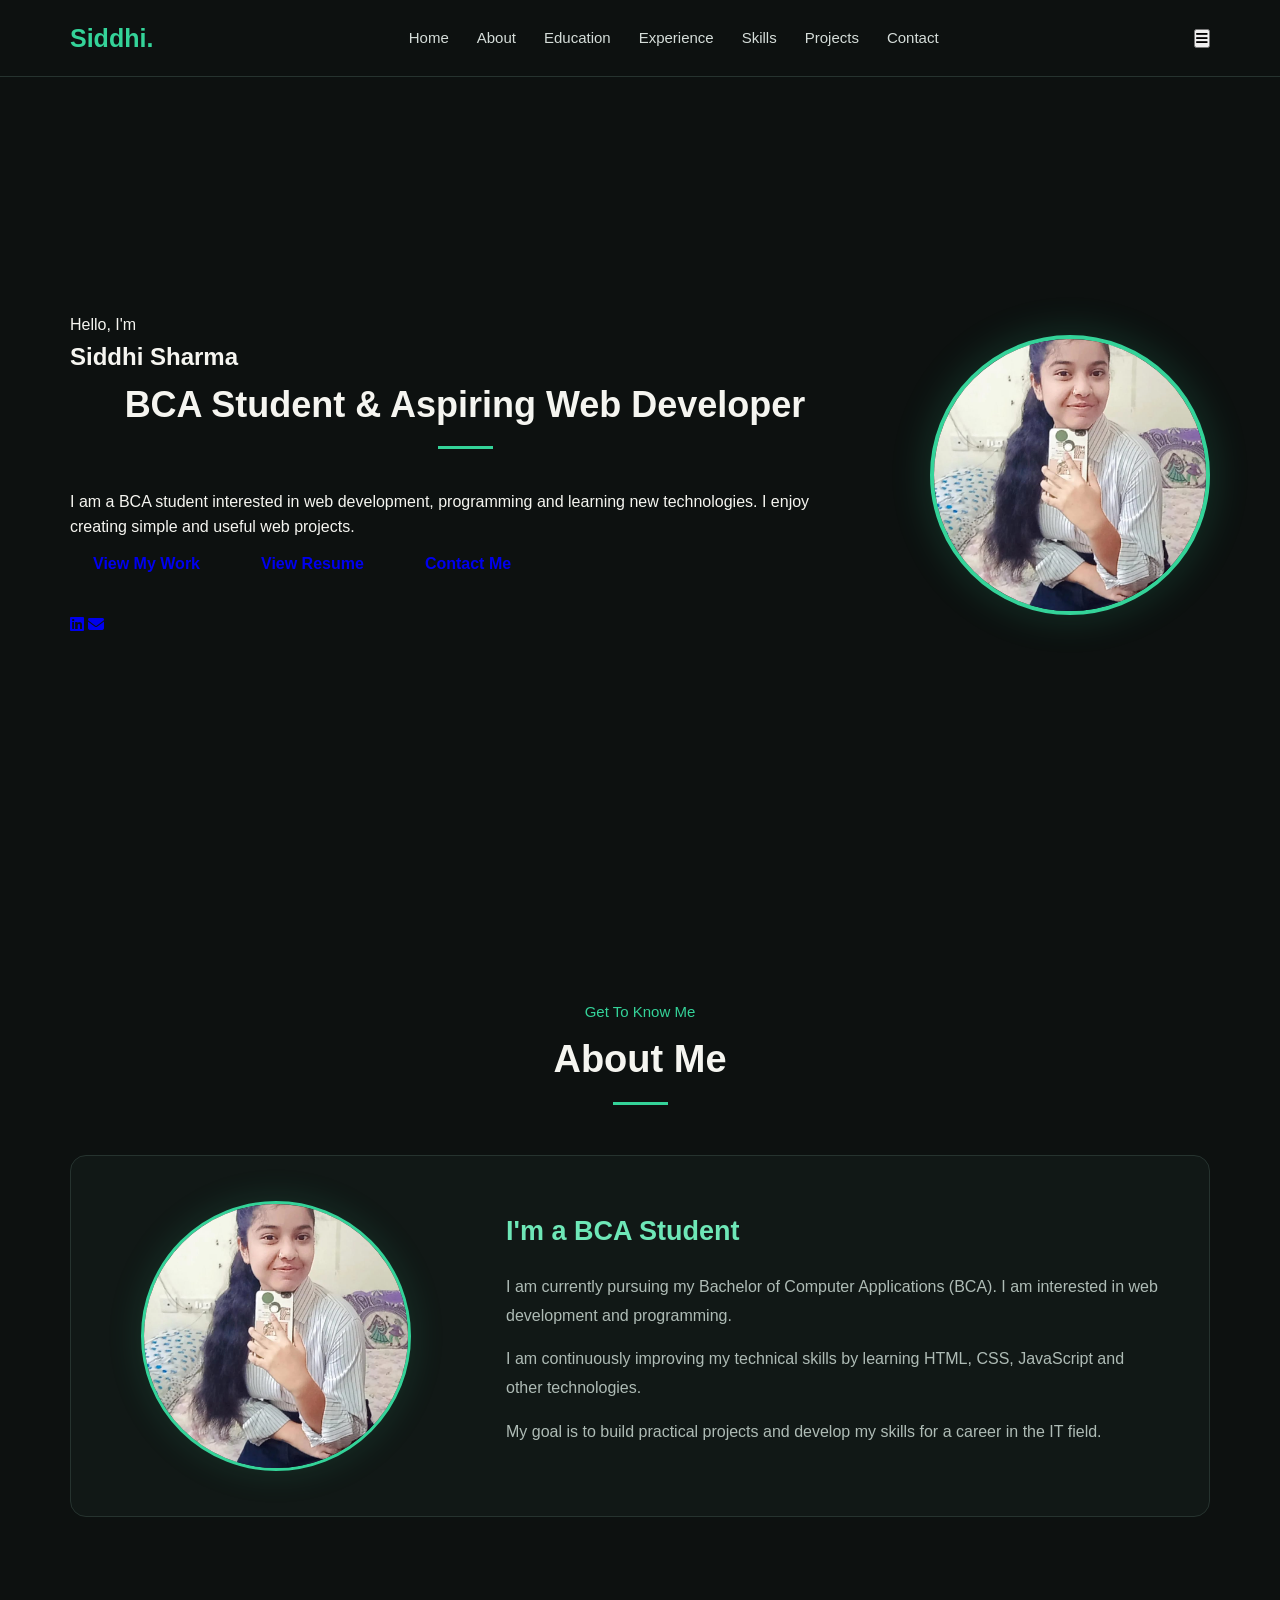
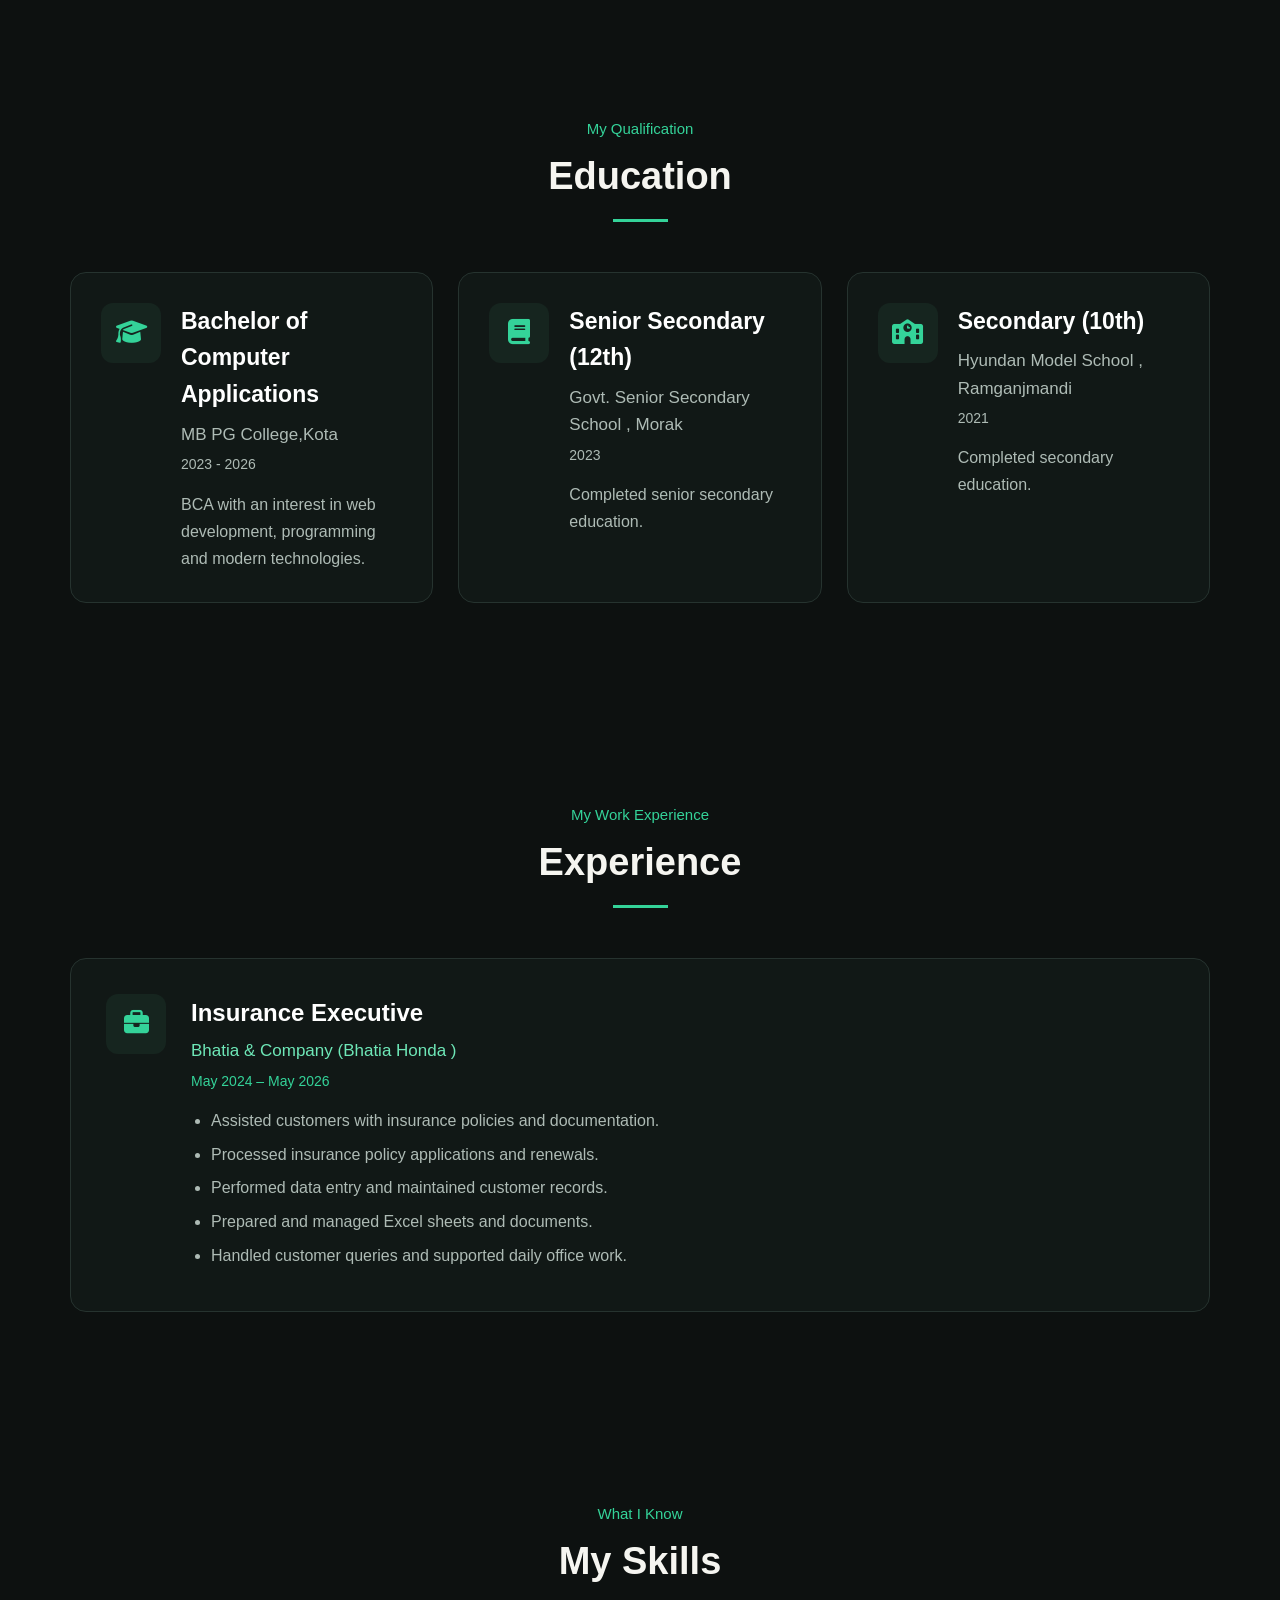
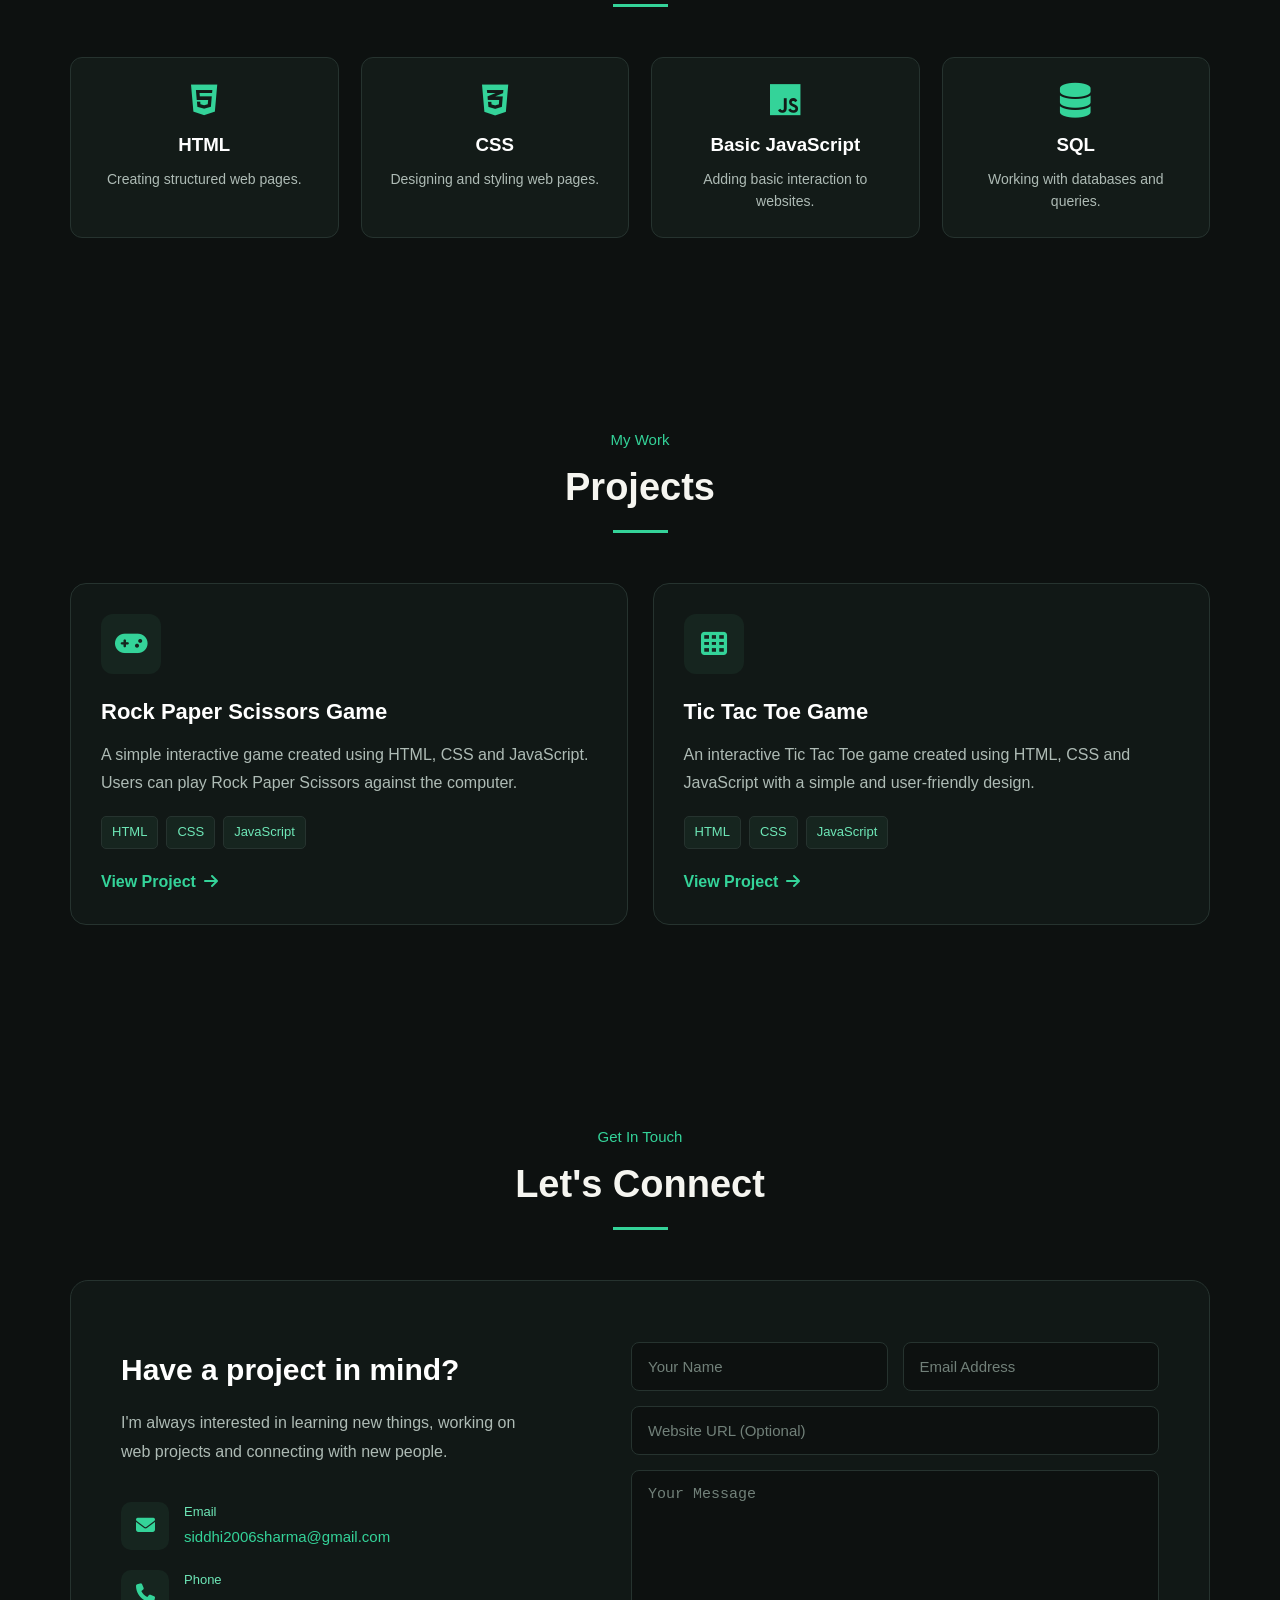
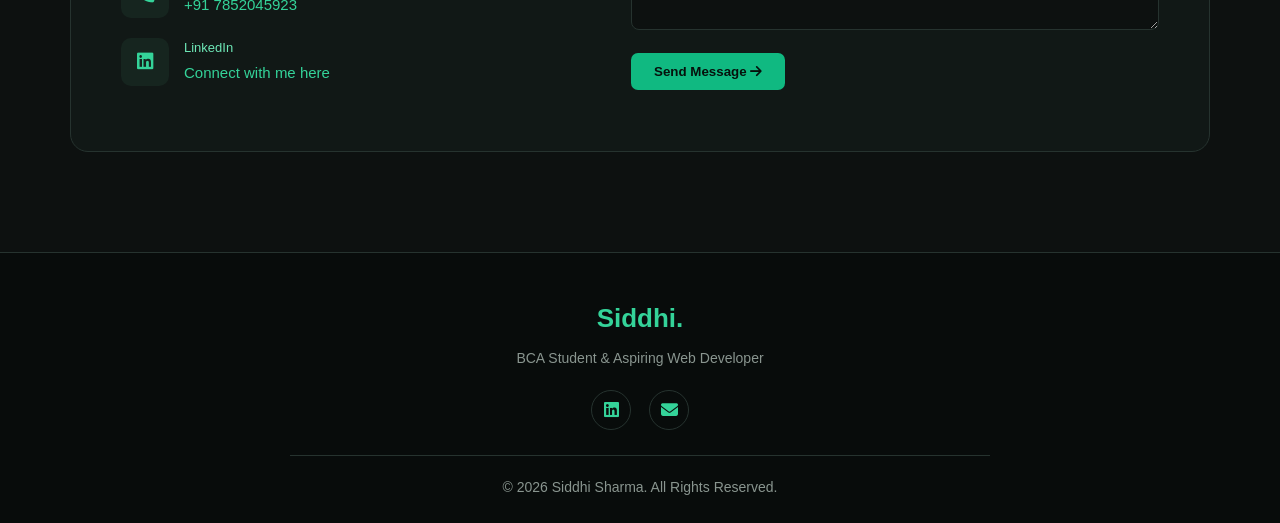
==== index.html @ 9b2d1b77 "Add files via upload" ====
<!DOCTYPE html>
<html lang="en">

<head>
    <meta charset="UTF-8">
    <meta name="viewport" content="width=device-width, initial-scale=1.0">

    <title>Siddhi Sharma | Portfolio</title>

    <link rel="stylesheet" href="style.css">

    <!-- Icons -->
    <link rel="stylesheet"
        href="https://cdnjs.cloudflare.com/ajax/libs/font-awesome/6.5.2/css/all.min.css">
</head>

<body>

    <!-- ================= NAVBAR ================= -->

    <header>
        <nav class="navbar">

            <div class="logo">
                Siddhi.
            </div>

            <ul class="nav-links">
                <li><a href="#home">Home</a></li>
                <li><a href="#about">About</a></li>
                <li><a href="#education">Education</a></li> 
                <li><a href="#experience">Experience</a></li> 
                <li><a href="#skills">Skills</a></li>
                <li><a href="#projects">Projects</a></li>
                <!-- . -->
                <li><a href="#contact">Contact</a></li>
            </ul>

            <button class="menu-btn" id="menuBtn">
                <i class="fas fa-bars"></i>
            </button>

        </nav>
    </header>


    <!-- ================= HOME ================= -->

    <section class="home" id="home">

    <div class="home-text">

        <p class="hello">Hello, I'm</p>

        <h1>Siddhi Sharma</h1>

        <h2>BCA Student & Aspiring Web Developer</h2>

        <p class="intro">
            I am a BCA student interested in web development,
            programming and learning new technologies.
            I enjoy creating simple and useful web projects.
        </p>

       <div class="home-buttons">

    <a href="#projects" class="btn">
        View My Work
    </a>

    <a href="siddhi resume.pdf" class="btn second-btn" target="_blank">
        View Resume
    </a>

    <a href="#contact" class="btn second-btn">
        Contact Me
    </a>

</div>

        <div class="social-icons">

            <!-- LinkedIn -->
            <a href="https://www.linkedin.com/in/siddhi-sharma-9bb60141a" target="_blank">
    <i class="fa-brands fa-linkedin"></i>
</a>

            <!-- Email -->
            <a href="mailto:yourname@gmail.com">
                <i class="fa-solid fa-envelope"></i>
            </a>

        </div>

    </div>

    <div class="home-image">
        <img src="images/profile.jpeg" alt="Siddhi Sharma">
    </div>

</section>


    <!-- ================= ABOUT ================= -->

    <section class="section" id="about">

        <div class="section-title">
            <p>Get To Know Me</p>
            <h2>About Me</h2>
        </div>

        <div class="about-content">

            <div class="about-image">
               <img src="images/profile.jpeg" alt="Siddhi Sharma">
            </div>

            <div class="about-text">

                <h3>I'm a BCA Student</h3>

                <p>
                    I am currently pursuing my Bachelor of Computer
                    Applications (BCA). I am interested in web
                    development and programming.
                </p>

                <p>
                    I am continuously improving my technical skills
                    by learning HTML, CSS, JavaScript and
                    other technologies.
                </p>

                <p>
                    My goal is to build practical projects and
                    develop my skills for a career in the IT field.
                </p>

            </div>

        </div>

    </section>


    <!-- ================= EDUCATION ================= -->

    <section class="section" id="education">

    <div class="section-title">
        <p>My Qualification</p>
        <h2>Education</h2>
    </div>

    <div class="education-container">

        <!-- BCA -->
        <div class="education-card">

            <div class="education-icon">
                <i class="fa-solid fa-graduation-cap"></i>
            </div>

            <div class="education-text">
                <h3>Bachelor of Computer Applications</h3>

                <p class="college-name">
                MB PG College,Kota 
                </p>

                <p class="education-year">
                    2023 - 2026
                </p>

                <p>
                    BCA with an interest in
                    web development, programming and modern
                    technologies.
                </p>
            </div>

        </div>


        <!-- 12th -->
        <div class="education-card">

            <div class="education-icon">
                <i class="fa-solid fa-book"></i>
            </div>

            <div class="education-text">
                <h3>Senior Secondary (12th)</h3>

                <p class="college-name">
                    Govt. Senior Secondary School , Morak 
                </p>

                <p class="education-year">
                   2023 
                </p>

                <p>
                    Completed senior secondary education.
                </p>
            </div>

        </div>


        <!-- 10th -->
        <div class="education-card">

            <div class="education-icon">
                <i class="fa-solid fa-school"></i>
            </div>

            <div class="education-text">
                <h3>Secondary (10th)</h3>

                <p class="college-name">
                    Hyundan Model School , Ramganjmandi 
                </p>

                <p class="education-year">
                   2021 
                </p>

                <p>
                    Completed secondary education.
                </p>
            </div>

        </div>

    </div>

</section>
<!-- ================= EXPERIENCE ================= -->

<!-- ================= EXPERIENCE ================= -->

<section class="section" id="experience">

    <div class="section-title">
        <p>My Work Experience</p>
        <h2>Experience</h2>
    </div>

    <div class="experience-container">

        <div class="experience-card">

            <div class="experience-icon">
                <i class="fa-solid fa-briefcase"></i>
            </div>

            <div class="experience-text">

                <h3>Insurance Executive</h3>

                <p class="company-name">
                    Bhatia & Company (Bhatia Honda )
                </p>

                <p class="experience-date">
                    May 2024 – May 2026 
                </p>

                <ul>
                    <li>Assisted customers with insurance policies and documentation.</li>
                    <li>Processed insurance policy applications and renewals.</li>
                    <li>Performed data entry and maintained customer records.</li>
                    <li>Prepared and managed Excel sheets and documents.</li>
                    <li>Handled customer queries and supported daily office work.</li>
                </ul>

                <!-- Experience Letter
                <a href="experience-letter.pdf"
                   class="experience-link"
                   target="_blank">
                    View Experience Letter
                    <i class="fa-solid fa-arrow-right"></i>
                </a> -->

            </div>

        </div>

    </div>

</section>
<!-- SKILLS  -->
<section class="section" id="skills">

    <div class="section-title">
        <p>What I Know</p>
        <h2>My Skills</h2>
    </div>

    <div class="skills-container">

        <div class="skill-card">
            <i class="fa-brands fa-html5"></i>
            <h3>HTML</h3>
            <p>Creating structured web pages.</p>
        </div>

        <div class="skill-card">
            <i class="fa-brands fa-css3-alt"></i>
            <h3>CSS</h3>
            <p>Designing and styling web pages.</p>
        </div>

        <div class="skill-card">
            <i class="fa-brands fa-js"></i>
            <h3>Basic JavaScript</h3>
            <p>Adding basic interaction to websites.</p>
        </div>

        <div class="skill-card">
            <i class="fa-solid fa-database"></i>
            <h3>SQL</h3>
            <p>Working with databases and queries.</p>
        </div>

    </div>

</section>

    <!-- ================= PROJECTS ================= -->

    <!-- =========================
     PROJECTS
========================= -->

<section class="section" id="projects">

    <div class="section-title">
        <p>My Work</p>
        <h2>Projects</h2>
    </div>

    <div class="projects-container">

        <!-- Rock Paper Scissors -->
        <div class="project-card">

            <div class="project-icon">
                <i class="fa-solid fa-gamepad"></i>
            </div>

            <h3>Rock Paper Scissors Game</h3>

            <p>
                A simple interactive game created using
                HTML, CSS and JavaScript. Users can play
                Rock Paper Scissors against the computer.
            </p>

            <div class="project-tech">
                <span>HTML</span>
                <span>CSS</span>
                <span>JavaScript</span>
            </div>

           <a href="./Rock%20Paper%20Scissors%20Game/index.html" class="project-link">
    View Project
    <i class="fa-solid fa-arrow-right"></i>
</a>

        </div>


        <!-- Tic Tac Toe -->
        <div class="project-card">

            <div class="project-icon">
                <i class="fa-solid fa-table-cells"></i>
            </div>

            <h3>Tic Tac Toe Game</h3>

            <p>
                An interactive Tic Tac Toe game created
                using HTML, CSS and JavaScript with
                a simple and user-friendly design.
            </p>

            <div class="project-tech">
                <span>HTML</span>
                <span>CSS</span>
                <span>JavaScript</span>
            </div>

           <a href="./Tic%20Tac%20Toe%20Game/index.html" class="project-link">
    View Project
    <i class="fa-solid fa-arrow-right"></i>
</a>
        </div>

    </div>

</section>

    <!-- ================= CERTIFICATES =================

    <section class="section" id="certificates">

        <div class="section-title">
            <p>My Achievements</p>
            <h2>Certificates</h2>
        </div>

        <div class="certificate-container">

            <div class="certificate-card">

                <i class="fas fa-certificate"></i>

                <h3>Certificate Name</h3>

                <p>
                    Add your certificate details here.
                </p>

                <button class="certificate-btn">
                    View Certificate
                </button>

            </div>


            <div class="certificate-card">

                <i class="fas fa-award"></i>

                <h3>Workshop Certificate</h3>

                <p>
                    Add your workshop or participation
                    certificate here.
                </p>

                <button class="certificate-btn">
                    View Certificate
                </button>

            </div>

        </div>

    </section> -->


   <!-- =========================
     CONTACT
========================= -->

<!-- =========================
     CONTACT
========================= -->

<section class="section" id="contact">

    <div class="section-title">
        <p>Get In Touch</p>
        <h2>Let's Connect</h2>
    </div>

    <div class="contact-wrapper">

        <!-- LEFT SIDE -->
        <div class="contact-left">

            <h3>Have a project in mind?</h3>

            <p>
                I'm always interested in learning new things,
                working on web projects and connecting with new people.
            </p>

            <div class="contact-details">

                <!-- Email -->
                <div class="contact-detail">
                    <i class="fa-solid fa-envelope"></i>

                    <div>
                        <span>Email</span>
                        <p>
    <a href="mailto:siddhi2006sharma@gmail.com">
       siddhi2006sharma@gmail.com
    </a>
</p>
                    </div>
                </div>

                <!-- Phone -->
                <div class="contact-detail">
                    <i class="fa-solid fa-phone"></i>

                    <div>
                        <span>Phone</span>
                        <p>
    <a href="tel:+917852045923">
        +91 7852045923
    </a>
</p>
                    </div>
                </div>

                <!-- LinkedIn -->
                <div class="contact-detail">
                    <i class="fa-brands fa-linkedin"></i>

                    <div>
                        <span>LinkedIn</span>

                        <p>
<a href="https://www.linkedin.com/in/siddhi-sharma-9bb60141a/" target="_blank">
    Connect with me here 
</a>
        
                        </p>
                    </div>
                </div>

                

            </div>

        </div>


        <!-- RIGHT SIDE -->
        <div class="contact-right">

           <form class="contact-form" id="contactForm">

    <div class="input-row">

        <input
            type="text"
            id="name"
            placeholder="Your Name"
            required
        >

        <input
            type="email"
            id="email"
            placeholder="Email Address"
            required
        >

    </div>

    <!-- Optional URL -->
    <input
        type="url"
        id="website"
        placeholder="Website URL (Optional)"
    >

    <textarea
        id="message"
        placeholder="Your Message"
        required
    ></textarea>

    <button type="submit" class="btn btn-primary">
        Send Message
        <i class="fa-solid fa-arrow-right"></i>
    </button>

</form>
        </div>

    </div>

</section>
    <!-- =========================
     FOOTER
========================= -->

<footer>

    <div class="footer-content">

        <h3>Siddhi.</h3>

        <p>
            BCA Student & Aspiring Web Developer
        </p>

        <div class="footer-social">

            <a href="https://www.linkedin.com/in/siddhi-sharma-9bb60141a" target="_blank">
                <i class="fa-brands fa-linkedin"></i>
            </a>

            <a href="mailto:siddhi2006sharma@gmail.com">
                <i class="fa-solid fa-envelope"></i>
            </a>

        </div>

        <div class="footer-line"></div>

        <p class="copyright">
            © 2026 Siddhi Sharma. All Rights Reserved.
        </p>

    </div>

</footer>

    <script src="script.js"></script>

</body>

</html>
---- style.css ----
/* =========================
   BASIC RESET
========================= */

* {
    margin: 0;
    padding: 0;
    box-sizing: border-box;
}

html {
    scroll-behavior: smooth;
}

body {
    font-family: Arial, sans-serif;
    background: #0d1110;
    color: #f5f5f0;
    line-height: 1.6;
}

a {
    text-decoration: none;
}

section {
    scroll-margin-top: 80px;
}


/* =========================
   NAVBAR
========================= */

header {
    width: 100%;
    position: fixed;
    top: 0;
    left: 0;
    z-index: 1000;

    background: #0d1110;
    border-bottom: 1px solid #26332f;
}

.navbar {
    max-width: 1200px;
    margin: auto;
    padding: 18px 30px;

    display: flex;
    justify-content: space-between;
    align-items: center;
}

.logo {
    color: #34d399;
    font-size: 25px;
    font-weight: bold;
}

.nav-links {
    display: flex;
    align-items: center;
    gap: 28px;

    list-style: none;
    margin: 0;
    padding: 0;
}

.nav-links li {
    list-style: none;
}

.nav-links a {
    color: #d5ddd9;
    font-size: 15px;
    transition: 0.3s;
}

.nav-links a:hover {
    color: #34d399;
}


/* =========================
   COMMON SECTION
========================= */

section {
    max-width: 1200px;
    margin: auto;
    padding: 90px 30px;
}

section h2 {
    text-align: center;
    font-size: 36px;
    margin-bottom: 15px;
    color: #f5f5f0;
}

section h2::after {
    content: "";
    display: block;
    width: 55px;
    height: 3px;
    background: #34d399;
    margin: 12px auto 40px;
}


/* =========================
   HOME
========================= */

.home {
    min-height: 100vh;
    max-width: 1200px;
    margin: auto;

    padding: 120px 30px 70px;

    display: flex;
    justify-content: space-between;
    align-items: center;
    gap: 70px;
}

.home-content {
    flex: 1;
}

.home-content h4 {
    color: #34d399;
    font-size: 16px;
    margin-bottom: 10px;
}

.home-content h1 {
    color: #ffffff;
    font-size: 52px;
    line-height: 1.1;
    margin: 10px 0;
}

.home-content h3 {
    color: #6ee7b7;
    font-size: 24px;
    margin-bottom: 18px;
}

.home-content p {
    max-width: 620px;
    color: #aebbb5;
    font-size: 16px;
    margin-bottom: 28px;
}


/* =========================
   HOME BUTTONS
========================= */

.home-buttons {
    display: flex;
    gap: 15px;
    margin-bottom: 25px;
}

.btn {
    display: inline-block;
    padding: 11px 23px;
    border-radius: 7px;
    font-weight: bold;
    transition: 0.3s;
}

.btn-primary {
    background: #10b981;
    color: #06110c;
}

.btn-primary:hover {
    background: #34d399;
    transform: translateY(-2px);
}

.btn-outline {
    border: 1px solid #10b981;
    color: #6ee7b7;
}

.btn-outline:hover {
    background: #10b981;
    color: #06110c;
}


/* =========================
   SOCIAL ICONS
========================= */

.social-links {
    display: flex;
    gap: 15px;
}

.social-links a {
    color: #34d399;
    font-size: 20px;
    transition: 0.3s;
}

.social-links a:hover {
    color: #a7f3d0;
    transform: translateY(-3px);
}


/* =========================
   HOME IMAGE
========================= */

.home-image {
    flex: 1;

    display: flex;
    justify-content: center;
    align-items: center;
}

.home-image img {
    width: 280px;
    height: 280px;

    object-fit: cover;
    border-radius: 50%;

    border: 4px solid #34d399;

    box-shadow: 0 0 40px rgba(52, 211, 153, 0.20);
}


/* =========================
   ABOUT
========================= */

.about {
    background: #111816;
    border-radius: 15px;
}

.about-container {
    display: flex;
    align-items: center;
    gap: 60px;
}

.about-image {
    flex: 1;
    display: flex;
    justify-content: center;
}

.about-image img {
    width: 250px;
    height: 250px;
    object-fit: cover;
    border-radius: 50%;
    border: 3px solid #34d399;
}

.about-content {
    flex: 1;
}

.about-content h3 {
    color: #6ee7b7;
    font-size: 25px;
    margin-bottom: 15px;
}

.about-content p {
    color: #aebbb5;
    margin-bottom: 15px;
}


/* =========================
   EDUCATION
========================= */

.education {
    text-align: center;
}

.education-container {
    display: flex;
    justify-content: center;
    gap: 25px;
    flex-wrap: wrap;
}

.education-card {
    width: 330px;
    padding: 25px;

    background: #131b18;
    border: 1px solid #26332f;
    border-radius: 12px;

    transition: 0.3s;
}

.education-card:hover {
    border-color: #34d399;
    transform: translateY(-5px);
}

.education-card h3 {
    color: #6ee7b7;
    margin-bottom: 10px;
}

.education-card p {
    color: #aebbb5;
}


/* =========================
   SKILLS
========================= */

.skills {
    background: #111816;
    border-radius: 15px;
}

.skills-container {
    display: grid;
    grid-template-columns: repeat(3, 1fr);
    gap: 20px;
}

.skill-card {
    background: #131b18;
    border: 1px solid #26332f;
    border-radius: 12px;

    padding: 25px;
    text-align: center;

    transition: 0.3s;
}

.skill-card:hover {
    border-color: #34d399;
    transform: translateY(-5px);
}

.skill-card i {
    font-size: 35px;
    color: #34d399;
    margin-bottom: 12px;
}

.skill-card h3 {
    color: #ffffff;
    margin-bottom: 8px;
}

.skill-card p {
    color: #aebbb5;
    font-size: 14px;
}


/* =========================
   PROJECTS
========================= */

.projects-container {
    display: grid;
    grid-template-columns: repeat(2, 1fr);
    gap: 25px;
}

.project-card {
    background: #131b18;
    border: 1px solid #26332f;
    border-radius: 12px;

    padding: 25px;

    transition: 0.3s;
}

.project-card:hover {
    border-color: #34d399;
    transform: translateY(-5px);
}

.project-card h3 {
    color: #6ee7b7;
    margin-bottom: 12px;
}

.project-card p {
    color: #aebbb5;
    margin-bottom: 15px;
}

.project-card a {
    color: #34d399;
    font-weight: bold;
}


/* =========================
   CERTIFICATES
========================= */

/* .certificates {
    background: #111816;
    border-radius: 15px;
}

.certificates-container {
    display: grid;
    grid-template-columns: repeat(2, 1fr);
    gap: 25px;
}

.certificate-card {
    background: #131b18;
    border: 1px solid #26332f;
    border-radius: 12px;

    padding: 25px;
    text-align: center;

    transition: 0.3s;
}

.certificate-card:hover {
    border-color: #34d399;
    transform: translateY(-5px);
}

.certificate-card i {
    font-size: 35px;
    color: #34d399;
    margin-bottom: 12px;
}

.certificate-card h3 {
    color: #ffffff;
    margin-bottom: 8px;
}

.certificate-card p {
    color: #aebbb5;
} */


/* =========================
   CONTACT
========================= */

.contact {
    text-align: center;
}

.contact-container {
    max-width: 800px;
    margin: auto;
}

.contact-info {
    display: flex;
    justify-content: center;
    gap: 35px;
    flex-wrap: wrap;
    margin-bottom: 35px;
}

.contact-item {
    color: #aebbb5;
}

.contact-item i {
    color: #34d399;
    margin-right: 8px;
}


/* =========================
   CONTACT FORM
========================= */

.contact-form {
    max-width: 650px;
    margin: auto;
}

.contact-form input,
.contact-form textarea {
    width: 100%;

    padding: 13px 15px;
    margin-bottom: 15px;

    background: #131b18;
    border: 1px solid #26332f;
    border-radius: 7px;

    color: white;
    font-size: 15px;
    outline: none;
}

.contact-form input:focus,
.contact-form textarea:focus {
    border-color: #34d399;
}

.contact-form textarea {
    height: 140px;
    resize: vertical;
}

.contact-form button {
    border: none;
    cursor: pointer;
}


/* =========================
   FOOTER
========================= */

footer {
    background: #080c0b;
    border-top: 1px solid #26332f;

    text-align: center;
    padding: 25px;

    color: #89958f;
}

footer span {
    color: #34d399;
}


/* =========================
   RESPONSIVE
========================= */

@media (max-width: 900px) {
    .skills-container {
        grid-template-columns: repeat(2, 1fr);
    }
}

@media (max-width: 600px) {
    .skills-container {
        grid-template-columns: 1fr;
    }
}
/* =========================
   ABOUT SECTION
========================= */

#about {
    max-width: 1200px;
    margin: auto;
    padding: 100px 30px;
}

.section-title {
    text-align: center;
    margin-bottom: 50px;
}

.section-title p {
    color: #34d399;
    font-size: 15px;
    margin-bottom: 5px;
}

.section-title h2 {
    color: #f5f5f0;
    font-size: 38px;
    margin: 0;
}


/* ABOUT CONTENT */

.about-content {
    display: flex;
    align-items: center;
    gap: 70px;

    background: #111816;
    border: 1px solid #26332f;
    border-radius: 16px;

    padding: 45px;
}


/* ABOUT IMAGE */

.about-image {
    flex: 0 0 320px;
    display: flex;
    justify-content: center;
}

.about-image img {
    width: 270px;
    height: 270px;

    object-fit: cover;
    border-radius: 50%;

    border: 3px solid #34d399;

    box-shadow: 0 0 35px rgba(52, 211, 153, 0.15);
}


/* ABOUT TEXT */

.about-text {
    flex: 1;
}

.about-text h3 {
    color: #6ee7b7;
    font-size: 27px;
    margin-bottom: 20px;
}

.about-text p {
    color: #aebbb5;
    font-size: 16px;
    margin-bottom: 15px;
    line-height: 1.8;
}


/* ABOUT MOBILE */

@media (max-width: 700px) {

    #about {
        padding: 70px 20px;
    }

    .about-content {
        flex-direction: column;
        text-align: center;
        padding: 30px 20px;
        gap: 30px;
    }

    .about-image {
        flex: auto;
    }

    .about-image img {
        width: 220px;
        height: 220px;
    }

    .about-text h3 {
        font-size: 23px;
    }
}
/* =========================
   EDUCATION SECTION
========================= */

#education {
    max-width: 1200px;
    margin: auto;
    padding: 100px 30px;
}

.education-container {
    display: grid;
    grid-template-columns: repeat(3, 1fr);
    gap: 25px;
}
.education-card {
    width: 100%;
    min-height: 280px;

    display: flex;
    align-items: flex-start;
    gap: 20px;

    padding: 30px;

    background: #111816;
    border: 1px solid #26332f;
    border-radius: 16px;

    transition: 0.3s;
}

.education-card:hover {
    border-color: #34d399;
    transform: translateY(-5px);
}

.education-icon {
    min-width: 60px;
    height: 60px;

    display: flex;
    justify-content: center;
    align-items: center;

    background: #16251f;
    border-radius: 12px;

    color: #34d399;
    font-size: 25px;
}

.education-text h3 {
    color: #ffffff;
    font-size: 23px;
    margin-bottom: 8px;
}

.college-name {
    color: #6ee7b7;
    font-size: 17px;
    margin-bottom: 5px;
}

.education-year {
    color: #34d399;
    font-size: 14px;
    margin-bottom: 15px;
}

.education-text > p:last-child {
    color: #aebbb5;
    line-height: 1.7;
}


/* EDUCATION MOBILE */

@media (max-width: 900px) {

    .education-container {
        grid-template-columns: 1fr;
    }

} 
/* ================= EXPERIENCE ================= */

#experience {
    max-width: 1200px;
    margin: auto;
    padding: 100px 30px;
}

.experience-container {
    display: flex;
    justify-content: center;
}

.experience-card {
    width: 100%;
    display: flex;
    gap: 25px;
    padding: 35px;
    background: #111816;
    border: 1px solid #26332f;
    border-radius: 16px;
    transition: 0.3s;
}

.experience-card:hover {
    border-color: #34d399;
    transform: translateY(-5px);
}

.experience-icon {
    min-width: 60px;
    height: 60px;
    display: flex;
    justify-content: center;
    align-items: center;
    background: #16251f;
    border-radius: 12px;
    color: #34d399;
    font-size: 25px;
}

.experience-text h3 {
    color: #fff;
    font-size: 24px;
    margin-bottom: 5px;
}

.company-name {
    color: #6ee7b7;
    font-size: 17px;
    margin-bottom: 5px;
}

.experience-date {
    color: #34d399;
    font-size: 14px;
    margin-bottom: 15px;
}

.experience-text ul {
    padding-left: 20px;
    color: #aebbb5;
    line-height: 1.8;
}

.experience-text li {
    margin-bottom: 5px;
}

@media (max-width: 700px) {
    #experience {
        padding: 70px 20px;
    }

    .experience-card {
        flex-direction: column;
        align-items: center;
        text-align: center;
        padding: 30px 20px;
    }

    .experience-text ul {
        text-align: left;
    }
} 
/* Experience Letter Button */

/* .experience-link {
    display: inline-flex;
    align-items: center;
    gap: 8px;
    margin-top: 20px;
    padding: 10px 18px;
    border: 1px solid #34d399;
    border-radius: 6px;
    color: #34d399;
    font-size: 14px;
    font-weight: bold;
    transition: 0.3s;
}

.experience-link:hover {
    background: #34d399;
    color: #06110c;
    gap: 12px;
}  */

/* ===== 4 SKILLS IN ONE ROW ===== */

#skills .skills-container {
    display: grid !important;
    grid-template-columns: repeat(4, 1fr) !important;
    gap: 22px;
}

#skills .skill-card {
    width: 100%;
}

/* Tablet */
@media (max-width: 900px) {
    #skills .skills-container {
        grid-template-columns: repeat(2, 1fr) !important;
    }
}

/* Mobile */
@media (max-width: 600px) {
    #skills .skills-container {
        grid-template-columns: 1fr !important;
    }
} 
/* =========================
   PROJECTS
========================= */

#projects {
    max-width: 1200px;
    margin: auto;
    padding: 100px 30px;
}

.projects-container {
    display: grid;
    grid-template-columns: repeat(2, 1fr);
    gap: 25px;
}

.project-card {
    background: #111816;
    border: 1px solid #26332f;
    border-radius: 16px;

    padding: 30px;

    transition: 0.3s;
}

.project-card:hover {
    border-color: #34d399;
    transform: translateY(-6px);
    box-shadow: 0 10px 30px rgba(52, 211, 153, 0.08);
}


/* Project Icon */

.project-icon {
    width: 60px;
    height: 60px;

    display: flex;
    justify-content: center;
    align-items: center;

    background: #16251f;
    border-radius: 12px;

    color: #34d399;
    font-size: 26px;

    margin-bottom: 20px;
}


/* Project Heading */

.project-card h3 {
    color: #ffffff;
    font-size: 22px;
    margin-bottom: 12px;
}


/* Project Description */

.project-card p {
    color: #aebbb5;
    line-height: 1.7;
    margin-bottom: 20px;
}


/* Technologies */

.project-tech {
    display: flex;
    gap: 8px;
    flex-wrap: wrap;
    margin-bottom: 20px;
}

.project-tech span {
    background: #16251f;
    color: #6ee7b7;

    border: 1px solid #26332f;
    border-radius: 5px;

    padding: 5px 10px;
    font-size: 13px;
}


/* View Project */

.project-link {
    color: #34d399;
    font-weight: bold;

    display: inline-flex;
    align-items: center;
    gap: 8px;

    transition: 0.3s;
}

.project-link:hover {
    color: #a7f3d0;
    gap: 12px;
}


/* Mobile */

@media (max-width: 700px) {

    #projects {
        padding: 70px 20px;
    }

    .projects-container {
        grid-template-columns: 1fr;
    }

} 

 /* =========================
    CONTACT
 ========================= */

/* =========================
   MODERN CONTACT
========================= */

#contact {
    max-width: 1200px;
    margin: auto;
    padding: 100px 30px;
}

.contact-wrapper {
    display: grid;
    grid-template-columns: 1fr 1.2fr;
    gap: 70px;

    background: #111816;
    border: 1px solid #26332f;
    border-radius: 18px;

    padding: 50px;
}


/* LEFT SIDE */

.contact-left {
    padding: 15px 0;
}

.contact-left h3 {
    color: #ffffff;
    font-size: 30px;
    margin-bottom: 15px;
}

.contact-left > p {
    color: #aebbb5;
    line-height: 1.8;
    margin-bottom: 35px;
    max-width: 420px;
}


/* CONTACT DETAILS */

.contact-details {
    display: flex;
    flex-direction: column;
    gap: 20px;
}

.contact-detail {
    display: flex;
    align-items: center;
    gap: 15px;
}

.contact-detail i {
    width: 48px;
    height: 48px;

    display: flex;
    justify-content: center;
    align-items: center;

    background: #16251f;
    border-radius: 10px;

    color: #34d399;
    font-size: 19px;
}

.contact-detail span {
    display: block;
    color: #6ee7b7;
    font-size: 13px;
    margin-bottom: 2px;
}

.contact-detail p {
    color: #ffffff;
    font-size: 15px;
}


/* RIGHT SIDE */

.contact-right {
    display: flex;
    align-items: center;
}

.contact-form {
    width: 100%;
}

.input-row {
    display: grid;
    grid-template-columns: 1fr 1fr;
    gap: 15px;
}

.contact-form input,
.contact-form textarea {
    width: 100%;

    padding: 15px 16px;
    margin-bottom: 15px;

    background: #0d1110;
    border: 1px solid #26332f;
    border-radius: 8px;

    color: #ffffff;
    font-size: 15px;

    outline: none;
}

.contact-form input:focus,
.contact-form textarea:focus {
    border-color: #34d399;
}

.contact-form textarea {
    height: 160px;
    resize: vertical;
}

.contact-form input::placeholder,
.contact-form textarea::placeholder {
    color: #718079;
}

.contact-form button {
    border: none;
    cursor: pointer;
}


/* HOVER */

.contact-detail:hover i {
    background: #34d399;
    color: #06110c;
}


/* RESPONSIVE */

@media (max-width: 800px) {

    #contact {
        padding: 70px 20px;
    }

    .contact-wrapper {
        grid-template-columns: 1fr;
        gap: 40px;
        padding: 30px;
    }

    .input-row {
        grid-template-columns: 1fr;
    }

}

@media (max-width: 500px) {

    .contact-wrapper {
        padding: 25px 20px;
    }

    .contact-left h3 {
        font-size: 25px;
    }

} 
.contact-detail a {
    color: #34d399;
    transition: 0.3s;
}

.contact-detail a:hover {
    color: #a7f3d0;
}
.contact-detail a {
    color: #34d399;
    transition: 0.3s;
}

.contact-detail a:hover {
    color: #a7f3d0;
}
/* =========================
   FOOTER
========================= */

footer {
    background: #080c0b;
    border-top: 1px solid #26332f;
    padding: 45px 20px 25px;
    text-align: center;
}

.footer-content h3 {
    color: #34d399;
    font-size: 26px;
    margin-bottom: 8px;
}

.footer-content > p {
    color: #89958f;
    font-size: 14px;
}

.footer-social {
    display: flex;
    justify-content: center;
    gap: 18px;
    margin: 20px 0;
}

.footer-social a {
    width: 40px;
    height: 40px;

    display: flex;
    justify-content: center;
    align-items: center;

    border: 1px solid #26332f;
    border-radius: 50%;

    color: #34d399;
    font-size: 17px;

    transition: 0.3s;
}

.footer-social a:hover {
    background: #34d399;
    color: #06110c;
    transform: translateY(-3px);
}

.footer-line {
    max-width: 700px;
    height: 1px;
    background: #26332f;
    margin: 25px auto 20px;
}

.copyright {
    color: #66736d;
    font-size: 13px;
} 
/* =========================
   FINAL MOBILE RESPONSIVE
========================= */

@media (max-width: 700px) {

    /* General */
    body {
        overflow-x: hidden;
    }

    section {
        width: 100%;
        max-width: 100%;
    }

    /* Navbar */
    .navbar {
        padding: 15px 20px;
    }

    .logo {
        font-size: 23px;
    }

    .nav-links {
        display: none;
    }


    /* Home */
    .home {
        width: 100%;
        min-height: auto;

        padding: 120px 20px 70px;

        flex-direction: column-reverse;
        text-align: center;

        gap: 35px;
    }

    .home-content {
        width: 100%;
    }

    .home-content h1 {
        font-size: 38px;
        word-wrap: break-word;
    }

    .home-content h3 {
        font-size: 20px;
    }

    .home-content p {
        font-size: 15px;
        margin-left: auto;
        margin-right: auto;
    }

    .home-buttons {
        justify-content: center;
        flex-wrap: wrap;
    }

    .social-links {
        justify-content: center;
    }

    .home-image img {
        width: 210px;
        height: 210px;
    }


    /* Section Titles */
    .section-title {
        margin-bottom: 35px;
    }

    .section-title h2,
    section h2 {
        font-size: 30px;
    }


    /* About */
    #about {
        padding: 70px 20px;
    }

    .about-content {
        flex-direction: column;
        text-align: center;
        padding: 30px 20px;
        gap: 30px;
    }

    .about-image {
        flex: auto;
    }

    .about-image img {
        width: 210px;
        height: 210px;
    }

    .about-text h3 {
        font-size: 23px;
    }


    /* Education */
    #education {
        padding: 70px 20px;
    }

    .education-container {
        grid-template-columns: 1fr;
    }

    .education-card {
        width: 100%;
        flex-direction: column;
        align-items: center;
        text-align: center;
    }


    /* Skills */
    #skills {
        padding: 70px 20px;
    }

    #skills .skills-container {
        grid-template-columns: 1fr !important;
    }


    /* Projects */
    #projects {
        padding: 70px 20px;
    }

    .projects-container {
        grid-template-columns: 1fr;
    }

    .project-card {
        width: 100%;
    }


    /* Contact */
    #contact {
        padding: 70px 20px;
    }

    .contact-wrapper {
        grid-template-columns: 1fr;
        gap: 35px;
        padding: 30px 20px;
    }

    .input-row {
        grid-template-columns: 1fr;
    }

    .contact-form {
        width: 100%;
    }


    /* Footer */
    footer {
        padding: 35px 20px 20px;
    }
}


/* Small phones */

@media (max-width: 400px) {

    .home-content h1 {
        font-size: 32px;
    }

    .home-content h3 {
        font-size: 18px;
    }

    .home-image img {
        width: 180px;
        height: 180px;
    }

    .btn {
        padding: 10px 18px;
        font-size: 14px;
    }

    .contact-wrapper {
        padding: 25px 15px;
    }
}
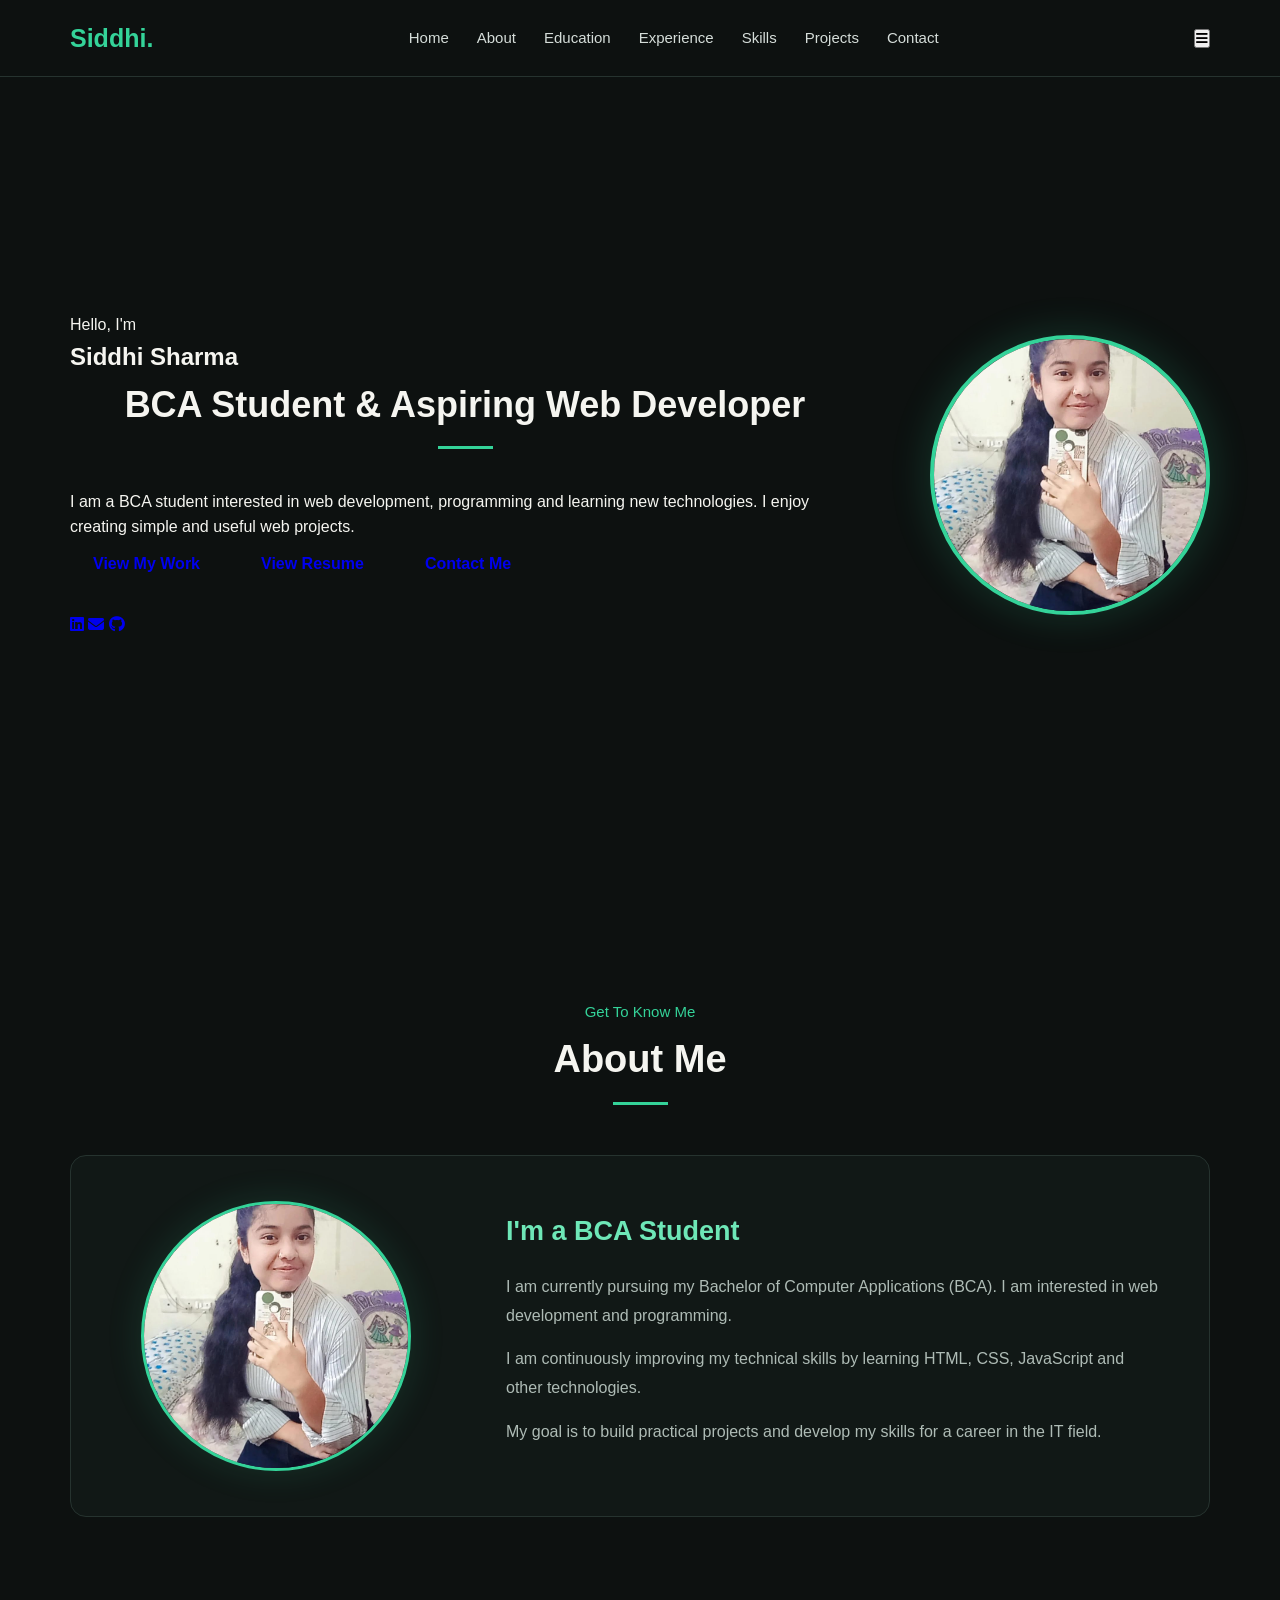
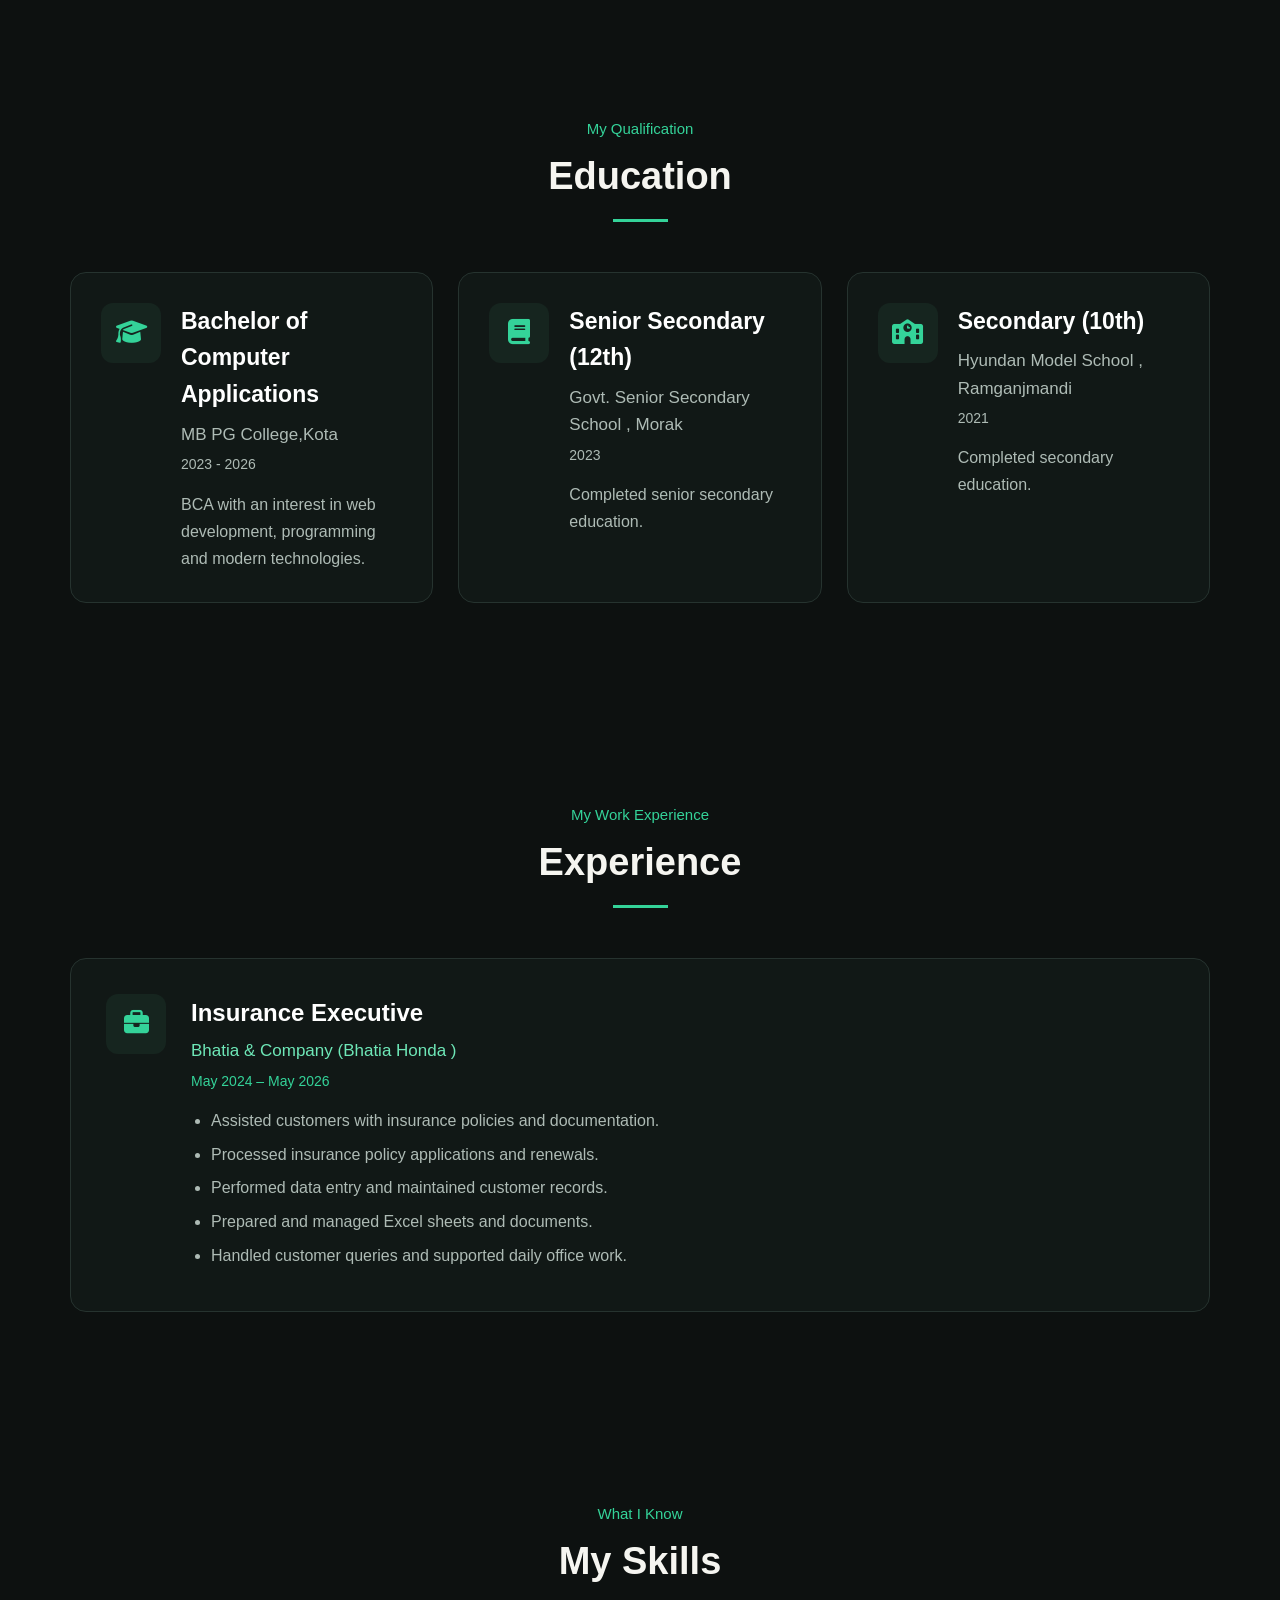
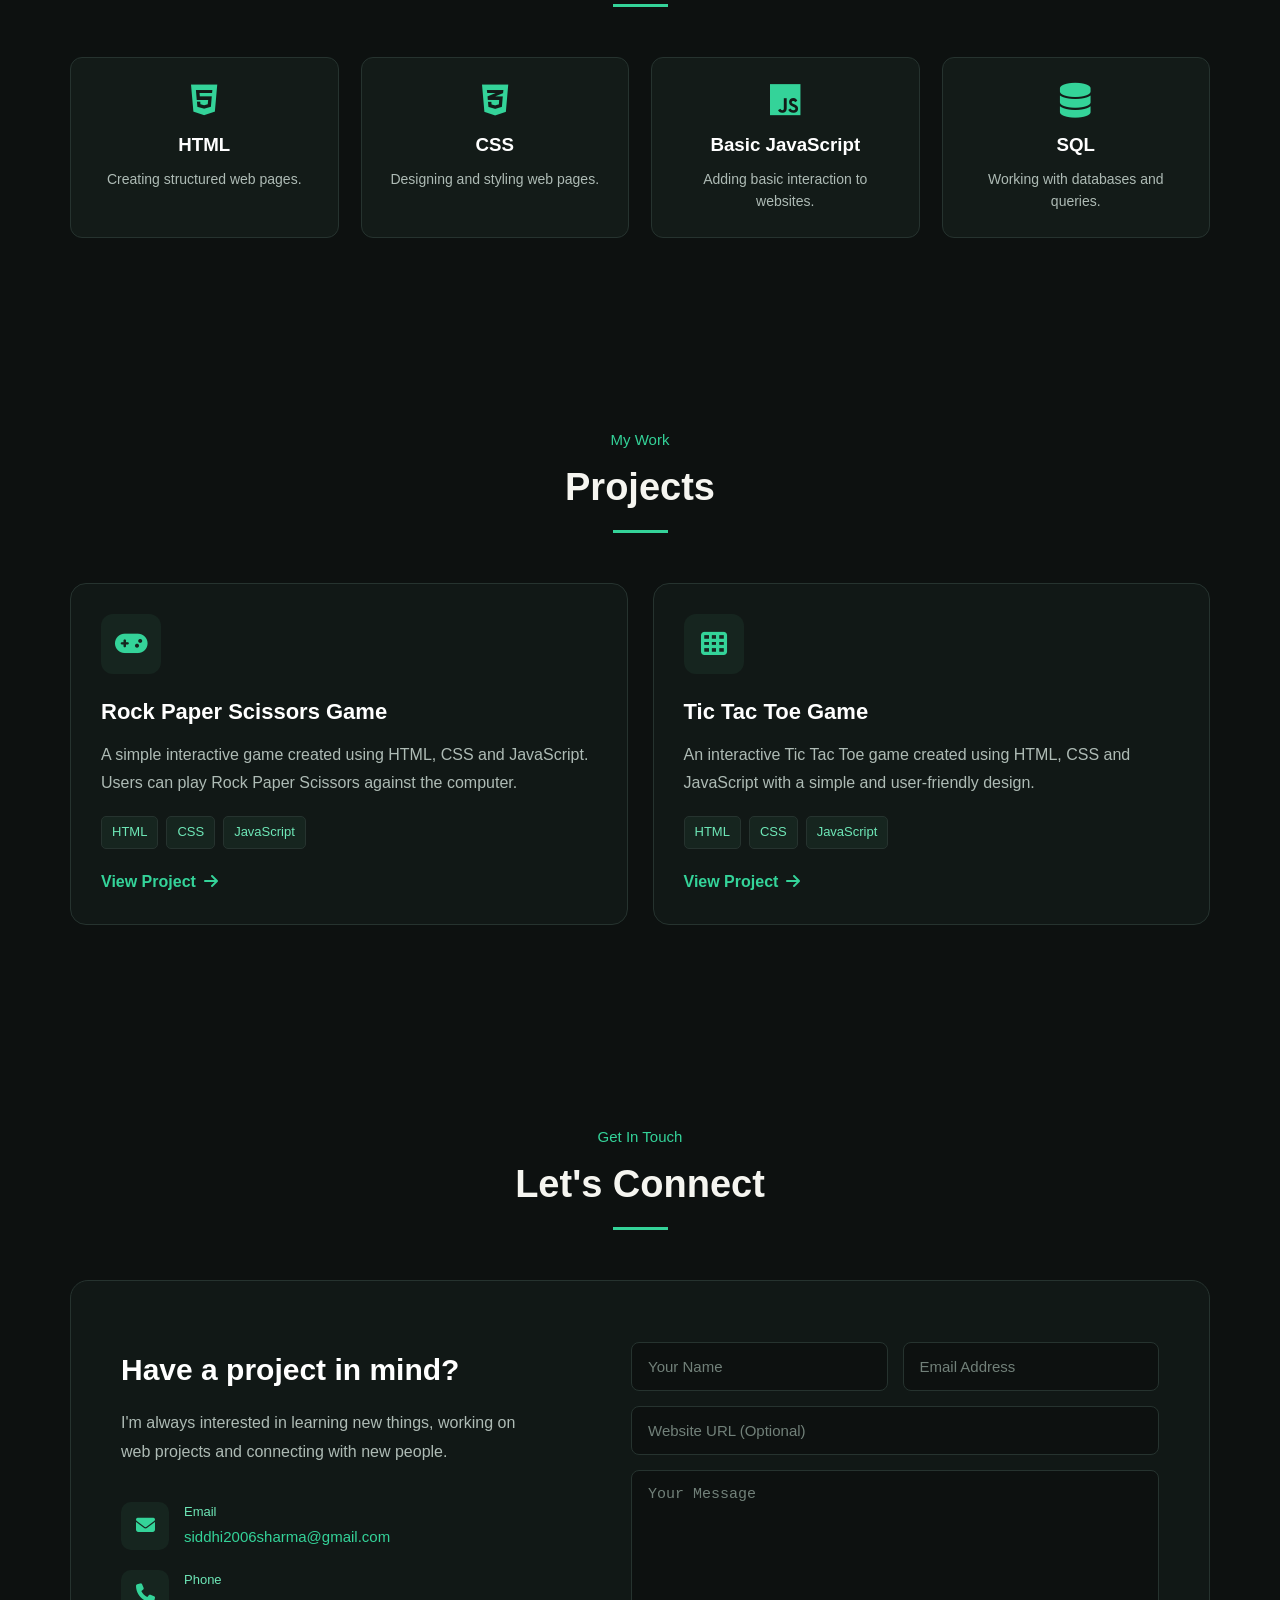
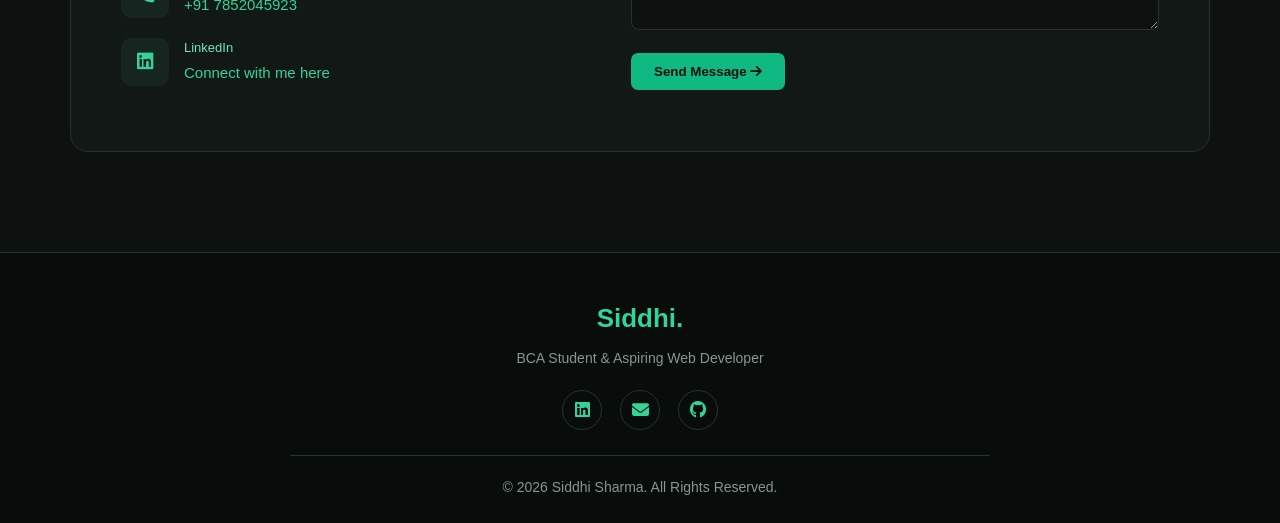
==== commit 7ab8b83d: "Update index.html" ====
--- a/index.html
+++ b/index.html
@@ -89,7 +89,12 @@
             <a href="mailto:yourname@gmail.com">
                 <i class="fa-solid fa-envelope"></i>
             </a>
-
+            <!-- github  -->
+<a href="https://github.com/siddhi2006sharma-source"
+   target="_blank"
+   rel="noopener noreferrer">
+    <i class="fa-brands fa-github"></i>
+</a>
         </div>
 
     </div>
@@ -604,7 +609,11 @@
             <a href="mailto:siddhi2006sharma@gmail.com">
                 <i class="fa-solid fa-envelope"></i>
             </a>
-
+<a href="https://github.com/siddhi2006sharma-source"
+       target="_blank"
+       rel="noopener noreferrer">
+        <i class="fa-brands fa-github"></i>
+    </a>
         </div>
 
         <div class="footer-line"></div>
@@ -621,4 +630,4 @@
 
 </body>
 
-</html>+</html>
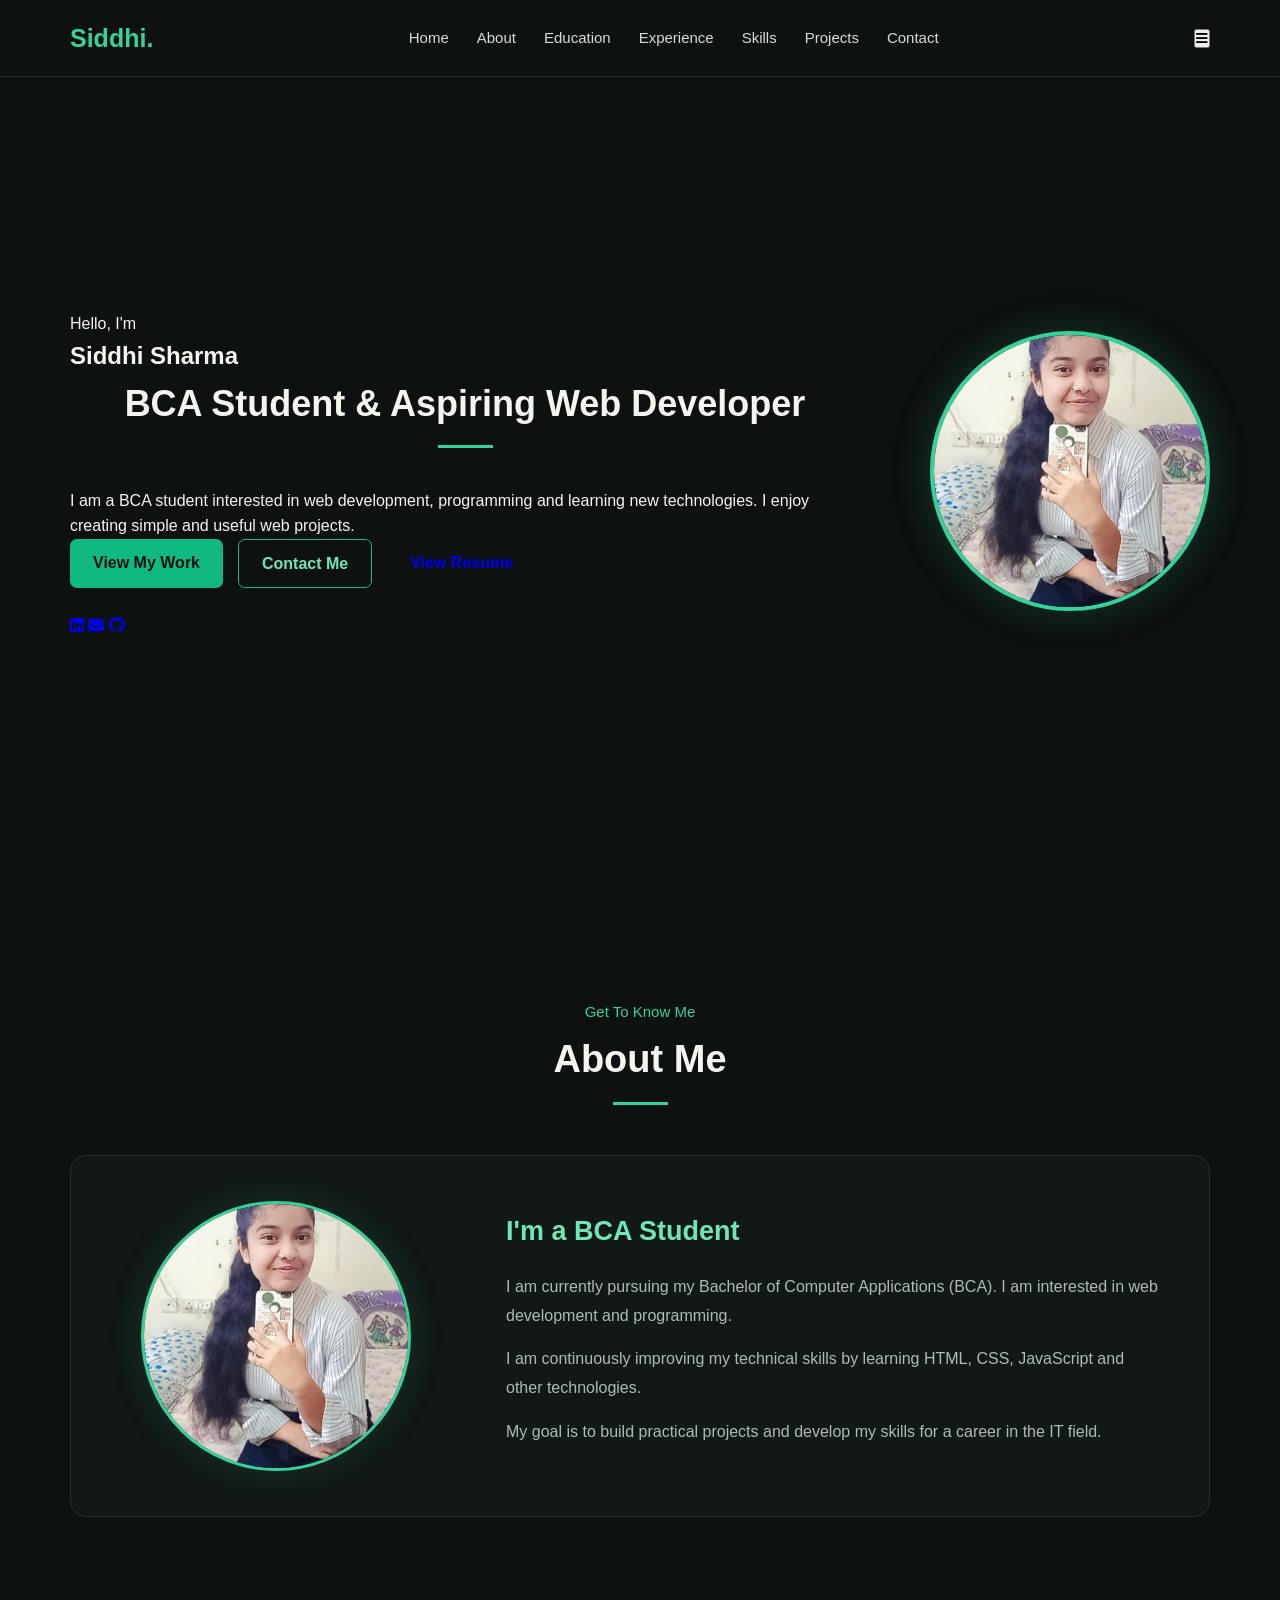
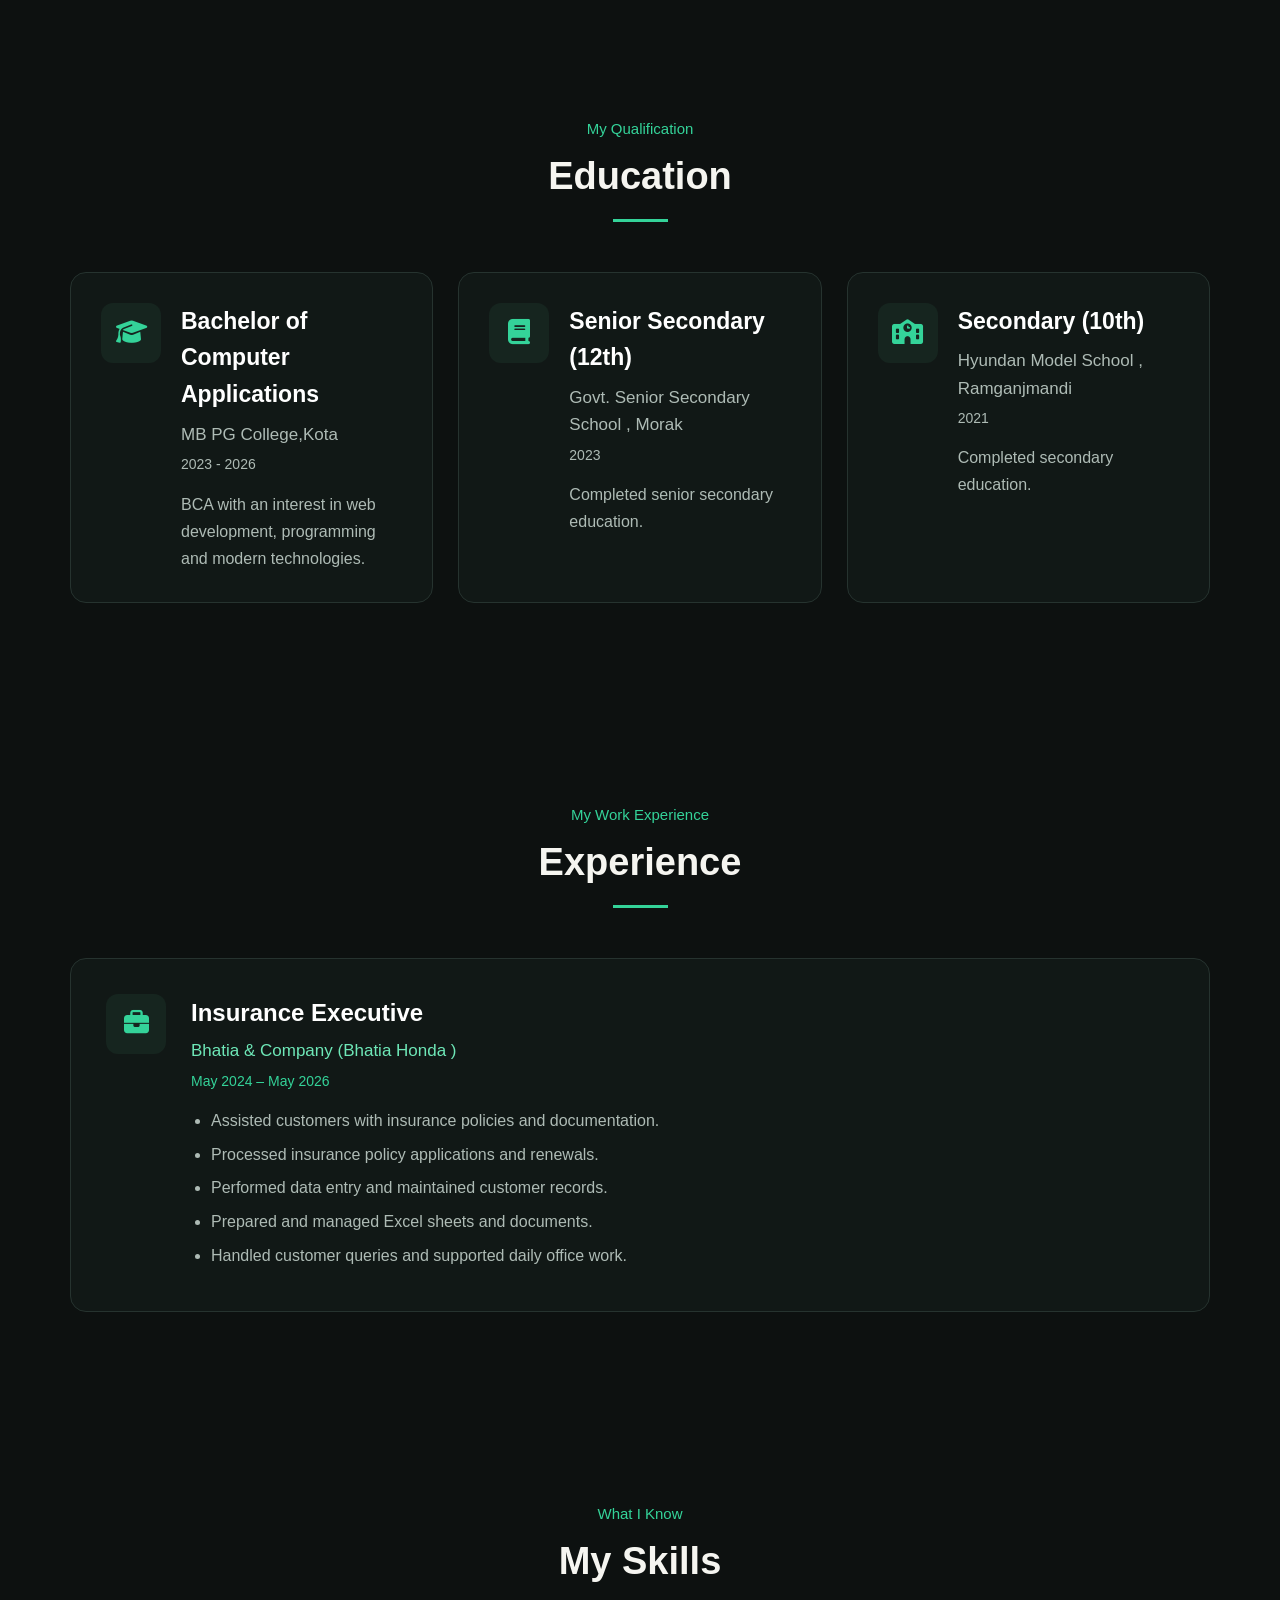
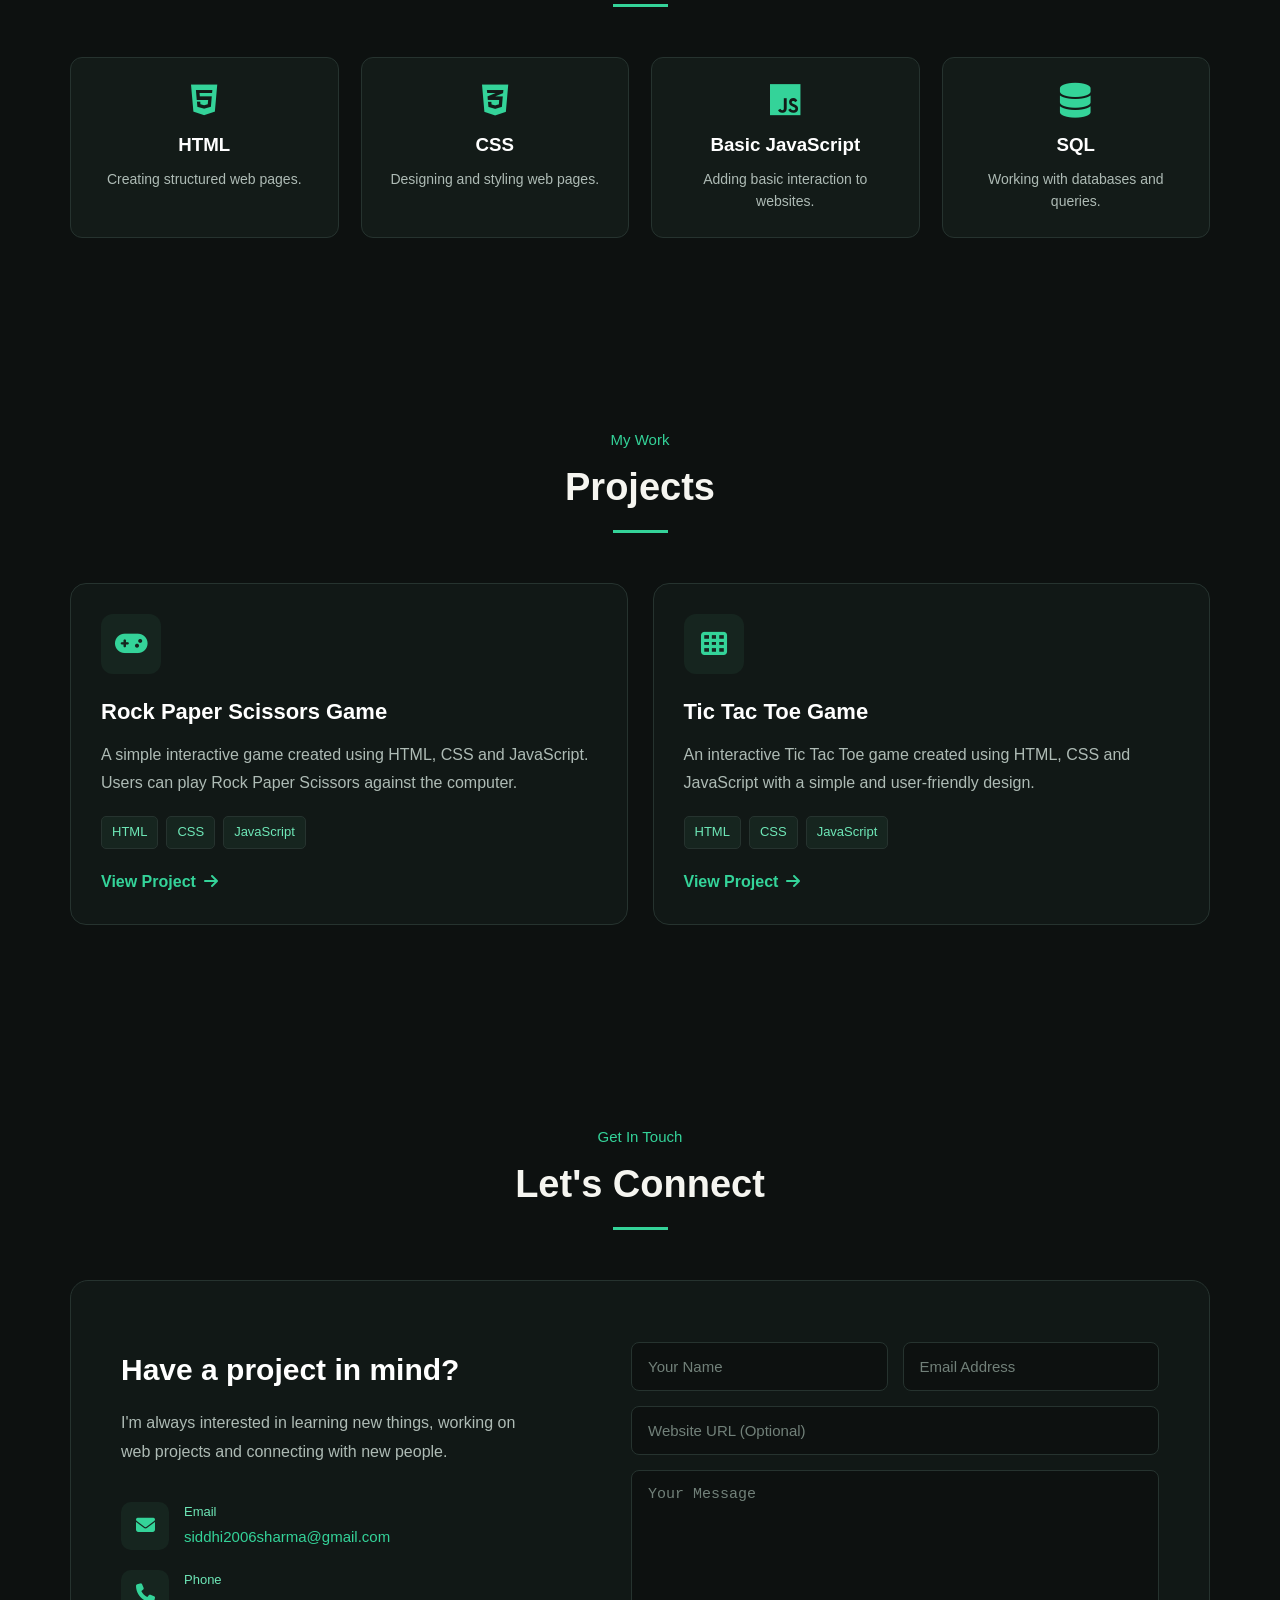
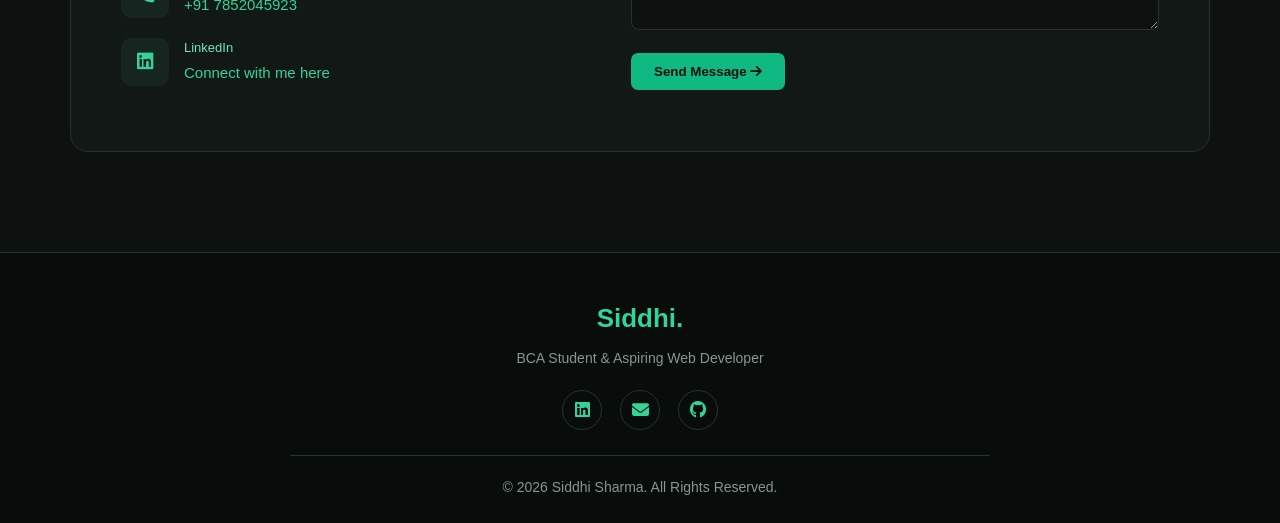
==== commit ca4571cf: "Update index.html" ====
--- a/index.html
+++ b/index.html
@@ -62,45 +62,51 @@
             I enjoy creating simple and useful web projects.
         </p>
 
-       <div class="home-buttons">
-
-    <a href="#projects" class="btn">
-        View My Work
-    </a>
-
-    <a href="siddhi resume.pdf" class="btn second-btn" target="_blank">
-        View Resume
-    </a>
-
-    <a href="#contact" class="btn second-btn">
-        Contact Me
-    </a>
-
-</div>
+        <div class="home-buttons">
+            <a href="#projects" class="btn btn-primary">
+                View My Work
+            </a>
+
+            <a href="#contact" class="btn btn-outline">
+                Contact Me
+            </a>
+
+            <a href="Resume siddhu.pdf" class="btn btn-resume" target="_blank">
+                View Resume
+            </a>
+        </div>
 
         <div class="social-icons">
 
-            <!-- LinkedIn -->
-            <a href="https://www.linkedin.com/in/siddhi-sharma-9bb60141a" target="_blank">
-    <i class="fa-brands fa-linkedin"></i>
-</a>
-
-            <!-- Email -->
-            <a href="mailto:yourname@gmail.com">
+            <a href="https://www.linkedin.com/in/siddhi-sharma-9bb60141a"
+               target="_blank"
+               rel="noopener noreferrer">
+                <i class="fa-brands fa-linkedin"></i>
+            </a>
+
+            <a href="mailto:siddhi2006sharma@gmail.com">
                 <i class="fa-solid fa-envelope"></i>
             </a>
-            <!-- github  -->
-<a href="https://github.com/siddhi2006sharma-source"
-   target="_blank"
-   rel="noopener noreferrer">
-    <i class="fa-brands fa-github"></i>
-</a>
-        </div>
-
-    </div>
+
+            <a href="https://github.com/siddhi2006sharma-source"
+               target="_blank"
+               rel="noopener noreferrer">
+                <i class="fa-brands fa-github"></i>
+            </a>
+
+        </div>
+
+    </div>
+
 
     <div class="home-image">
-        <img src="images/profile.jpeg" alt="Siddhi Sharma">
+
+        <div class="image-circle">
+            <img src="images/profile.jpeg" alt="Siddhi Sharma">
+        </div>
+
+        <div class="teal-shape"></div>
+
     </div>
 
 </section>
@@ -542,40 +548,42 @@
         <!-- RIGHT SIDE -->
         <div class="contact-right">
 
-           <form class="contact-form" id="contactForm">
+           <form class="contact-form" name="contact" method="POST" data-netlify="true">
 
     <div class="input-row">
 
-        <input
-            type="text"
-            id="name"
-            placeholder="Your Name"
-            required
-        >
-
-        <input
-            type="email"
-            id="email"
-            placeholder="Email Address"
-            required
-        >
-
-    </div>
-
-    <!-- Optional URL -->
-    <input
-        type="url"
-        id="website"
-        placeholder="Website URL (Optional)"
-    >
+       <input
+    type="text"
+    id="name"
+    name="name"
+    placeholder="Your Name"
+    required
+>
+       <input
+    type="email"
+    id="email"
+    name="email"
+    placeholder="Email Address"
+    required
+>
+
+    </div>
+
+   <input
+    type="url"
+    id="website"
+    name="website"
+    placeholder="Website URL (Optional)"
+>
 
     <textarea
-        id="message"
-        placeholder="Your Message"
-        required
-    ></textarea>
-
-    <button type="submit" class="btn btn-primary">
+    id="message"
+    name="message"
+    placeholder="Your Message"
+    required
+></textarea>
+
+     <button type="submit" class="btn btn-primary">
         Send Message
         <i class="fa-solid fa-arrow-right"></i>
     </button>
